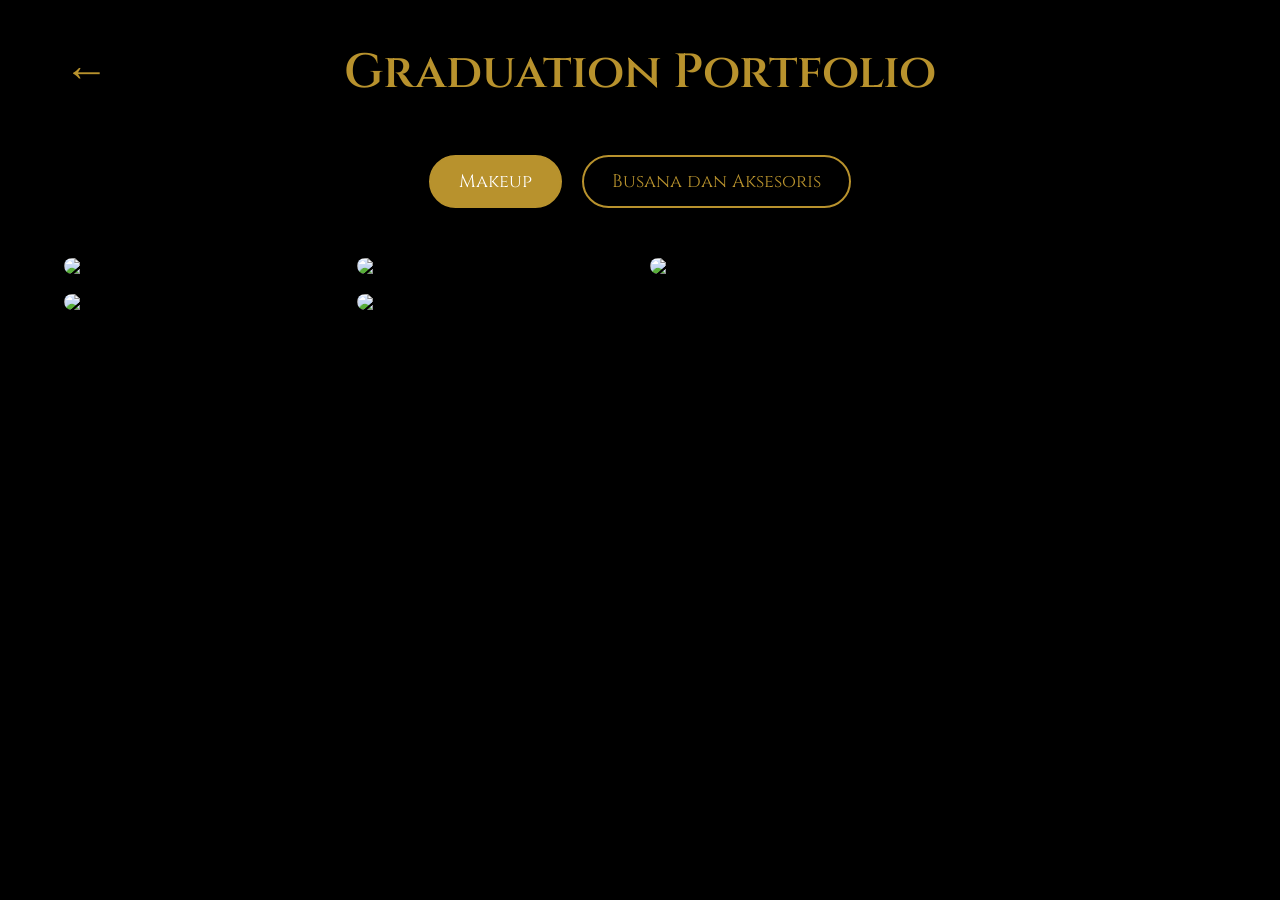
==== pages/graduation.html @ 891aeff3 "add wedding makeup photos" ====
<!DOCTYPE html>
<html lang="en">

<head>
    <meta charset="UTF-8">
    <meta name="viewport" content="width=device-width, initial-scale=1.0">

    <link href="https://fonts.googleapis.com/css2?family=Cinzel:wght@400;600&display=swap" rel="stylesheet">

    <link rel="stylesheet" href="../styles/graduation.css">

    <title>Graduation Portfolio</title>
</head>

<body>

    <div class="header">

        <div class="header-top">

            <a href="../index.html#services" class="back-home">&#8592;</a>

            <h1>Graduation Portfolio</h1>

        </div>

    </div>

    <!-- CATEGORY -->

    <div class="category-bar">

        <button class="category active" onclick="showCategory('makeup', this)">Makeup</button>

        <button class="category" onclick="showCategory('busana', this)">Busana dan Aksesoris</button>

    </div>


    <!-- MAKEUP -->

    <section id="makeup" class="portfolio category-content">

        <div class="gallery">

            <img src="../assets/images/graduation/makeup/1.jpg">
            <img src="../assets/images/graduation/makeup/2.jpg">
            <img src="../assets/images/graduation/makeup/3.jpg">
            <img src="../assets/images/graduation/makeup/4.jpg">
            <img src="../assets/images/graduation/makeup/5.jpg">

        </div>

    </section>


    <!-- BUSANA -->

    <section id="busana" class="portfolio category-content" style="display:none;">

        <div class="gallery">

            <img src="../assets/images/graduation/busana/1.jpg">
            <img src="../assets/images/graduation/busana/2.jpg">
            <img src="../assets/images/graduation/busana/3.jpg">

        </div>

    </section>

    </section>

    <script src="../scripts/graduation.js"></script>

</body>

</html>
---- styles/graduation.css ----
/* ========================= */
/* RESET */
/* ========================= */
html{
    scroll-behavior:smooth;
}

*{
    margin:0;
    padding:0;
    box-sizing:border-box;
}

body{
    background:#000;
    color:#fff;
    font-family:"Cinzel", serif;
}

/* ========================= */
/* HEADER */
/* ========================= */

.header{
    width:90%;
    max-width:1400px;
    margin:40px auto;
    position:relative;
}

.header-top{
    display:flex;
    align-items:center;
    justify-content:center;
    position:relative;
}

.back-home{
    position:absolute;
    left:0;

    color:#b8922d;
    text-decoration:none;

    font-size:45px;
    font-weight:bold;

    transition:.3s;
}

.back-home:hover{
    transform:translateX(-6px);
}

.header h1{
    color:#b8922d;
    font-size:48px;
    font-weight:600;
    text-align:center;
}

/* ========================= */
/* CATEGORY */
/* ========================= */

.category-bar{

    width:90%;
    max-width:1400px;

    margin:50px auto;

    display:flex;
    justify-content:center;
    gap:20px;

    overflow-x:auto;
    scrollbar-width:none;

}

.category-bar::-webkit-scrollbar{
    display:none;
}

.category{

    background:transparent;

    color:#b8922d;

    border:2px solid #b8922d;

    border-radius:30px;

    padding:12px 28px;

    font-size:18px;

    font-family:"Cinzel",serif;

    cursor:pointer;

    transition:.3s;

    white-space:nowrap;

}

.category:hover,
.category.active{

    background:#b8922d;
    color:white;

}

/* ========================= */
/* GALLERY */
/* ========================= */

.portfolio{

    width:90%;
    max-width:1400px;

    margin:0 auto 80px;

}

/* Pinterest Layout */

.gallery{

    column-count:4;
    column-gap:20px;

}

.gallery img{

    width:100%;
    height:auto;

    display:block;

    margin-bottom:20px;

    border-radius:18px;

    break-inside:avoid;

    cursor:pointer;

    transition:.35s;

}

.gallery img:hover{

    transform:scale(1.03);

    filter:brightness(.92);

}

/* ========================= */
/* RESPONSIVE */
/* ========================= */

@media(max-width:1200px){

.gallery{
column-count:3;
}

}

@media(max-width:768px){

.header h1{
font-size:36px;
}

.back-home{
font-size:35px;
}

.gallery{
column-count:2;
}

}

@media(max-width:500px){

.header h1{
font-size:28px;
}

.category{
font-size:15px;
padding:10px 18px;
}

.gallery{
column-count:1;
}

}

/* ========================= */
/* RESPONSIVE */
/* ========================= */

/* Laptop */
@media (max-width: 1200px){

    .gallery{
        column-count:3;
    }

    .header h1{
        font-size:42px;
    }

}

/* Tablet */
@media (max-width: 992px){

    .header{
        margin:30px auto;
    }

    .header h1{
        font-size:34px;
    }

    .back-home{
        font-size:34px;
    }

    .category-bar{
        justify-content:flex-start;
        padding-bottom:5px;
    }

    .gallery{
        column-count:2;
    }

}

/* HP */
@media (max-width: 576px){

    .header{
        width:95%;
    }

    .header-top{
        justify-content:center;
    }

    .header h1{
        font-size:24px;
        padding:0 40px;
    }

    .back-home{
        left:0;
        font-size:28px;
    }

    .category-bar{
        width:95%;
        gap:10px;
        justify-content:flex-start;
        overflow-x:auto;
    }

    .category{
        padding:10px 18px;
        font-size:14px;
    }

    .portfolio{
        width:95%;
    }

    .gallery{
        column-count:2;
        column-gap:12px;
    }

    .gallery img{
        margin-bottom:12px;
        border-radius:12px;
    }

}

/* HP kecil */
@media (max-width: 400px){

    .header h1{
        font-size:20px;
    }

    .back-home{
        font-size:24px;
    }

    .gallery{
        column-count:1;
    }

}
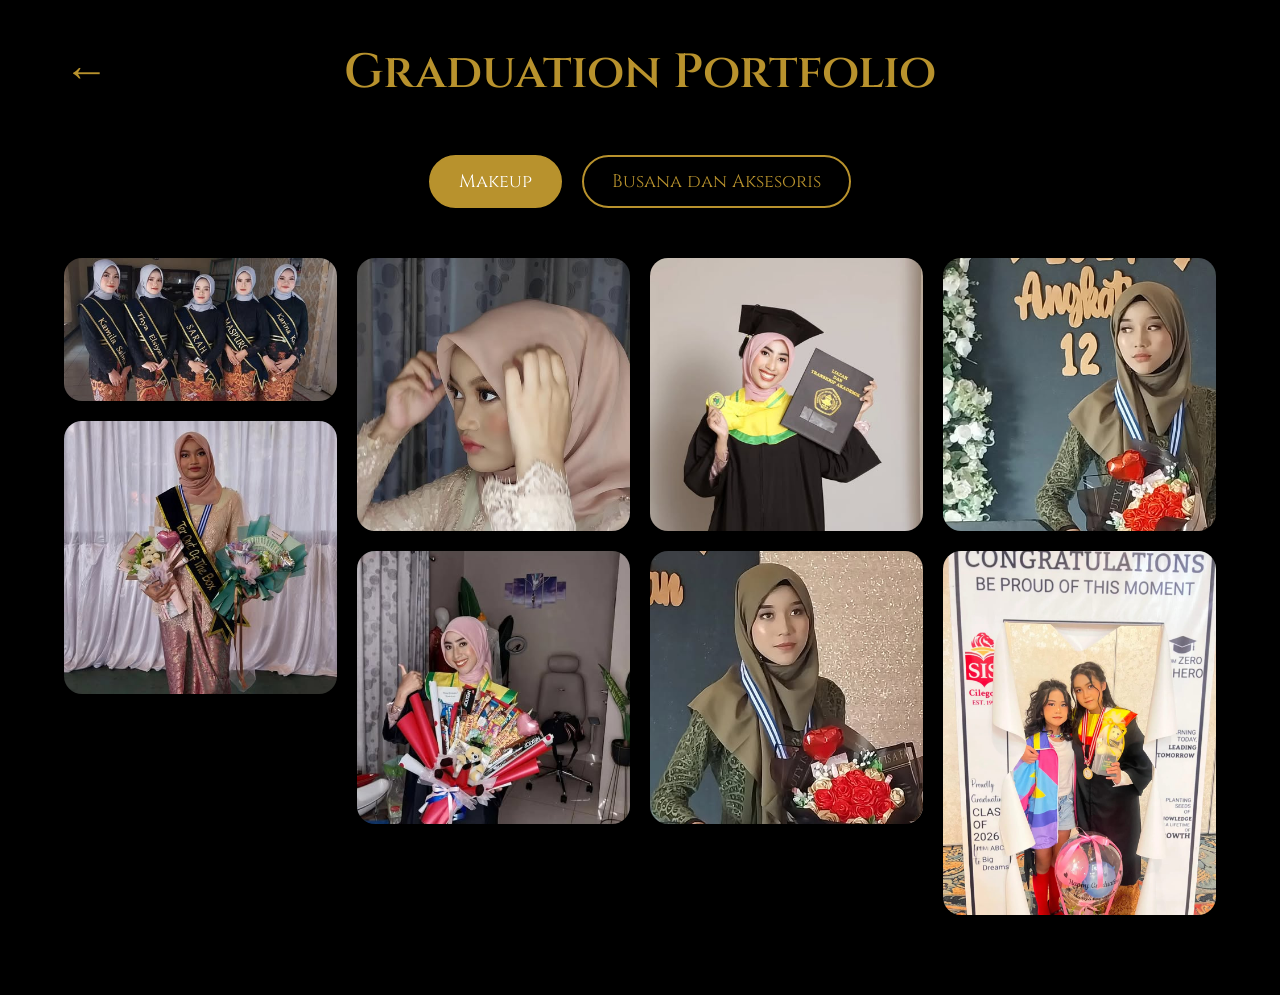
==== commit f156673d: "add graduation pic" ====
--- a/pages/graduation.html
+++ b/pages/graduation.html
@@ -2,14 +2,19 @@
 <html lang="en">
 
 <head>
-    <meta charset="UTF-8">
+   <meta charset="UTF-8">
     <meta name="viewport" content="width=device-width, initial-scale=1.0">
 
+    <title>Graduation Portfolio | Nakei Rias</title>
+
+    <meta name="description" content="Graduation Portfolio by Nakei Rias. Professional Graduation Makeup, Busana, Dekorasi, Pelaminan, dan Tenda Hajat.">
+
+    <link rel="canonical" href="https://keikow0.github.io/Nakei-Rias/pages/graduation.html">
+
+    <link rel="icon" type="image/x-icon" href="../assets/icons/favicon.ico">
+
     <link href="https://fonts.googleapis.com/css2?family=Cinzel:wght@400;600&display=swap" rel="stylesheet">
-
     <link rel="stylesheet" href="../styles/graduation.css">
-
-    <title>Graduation Portfolio</title>
 </head>
 
 <body>
@@ -43,12 +48,14 @@
 
         <div class="gallery">
 
-            <img src="../assets/images/graduation/makeup/1.jpg">
-            <img src="../assets/images/graduation/makeup/2.jpg">
-            <img src="../assets/images/graduation/makeup/3.jpg">
-            <img src="../assets/images/graduation/makeup/4.jpg">
-            <img src="../assets/images/graduation/makeup/5.jpg">
-
+            <img src="../assets/images/graduation/makeup/makeup (1).jpeg">
+            <img src="../assets/images/graduation/makeup/makeup (2).jpeg">
+            <img src="../assets/images/graduation/makeup/makeup (3).jpeg">
+            <img src="../assets/images/graduation/makeup/makeup (4).jpeg">
+            <img src="../assets/images/graduation/makeup/makeup (5).jpeg">
+            <img src="../assets/images/graduation/makeup/makeup (6).jpeg">
+            <img src="../assets/images/graduation/makeup/makeup (7).jpeg">
+            <img src="../assets/images/graduation/makeup/makeup (8).jpeg">
         </div>
 
     </section>
@@ -60,9 +67,9 @@
 
         <div class="gallery">
 
-            <img src="../assets/images/graduation/busana/1.jpg">
-            <img src="../assets/images/graduation/busana/2.jpg">
-            <img src="../assets/images/graduation/busana/3.jpg">
+            <img src="../assets/images/graduation/busana/busana (1).jpeg">
+            <img src="../assets/images/graduation/busana/busana (2).jpeg">
+            <img src="../assets/images/graduation/busana/busana (3).jpeg">
 
         </div>
 
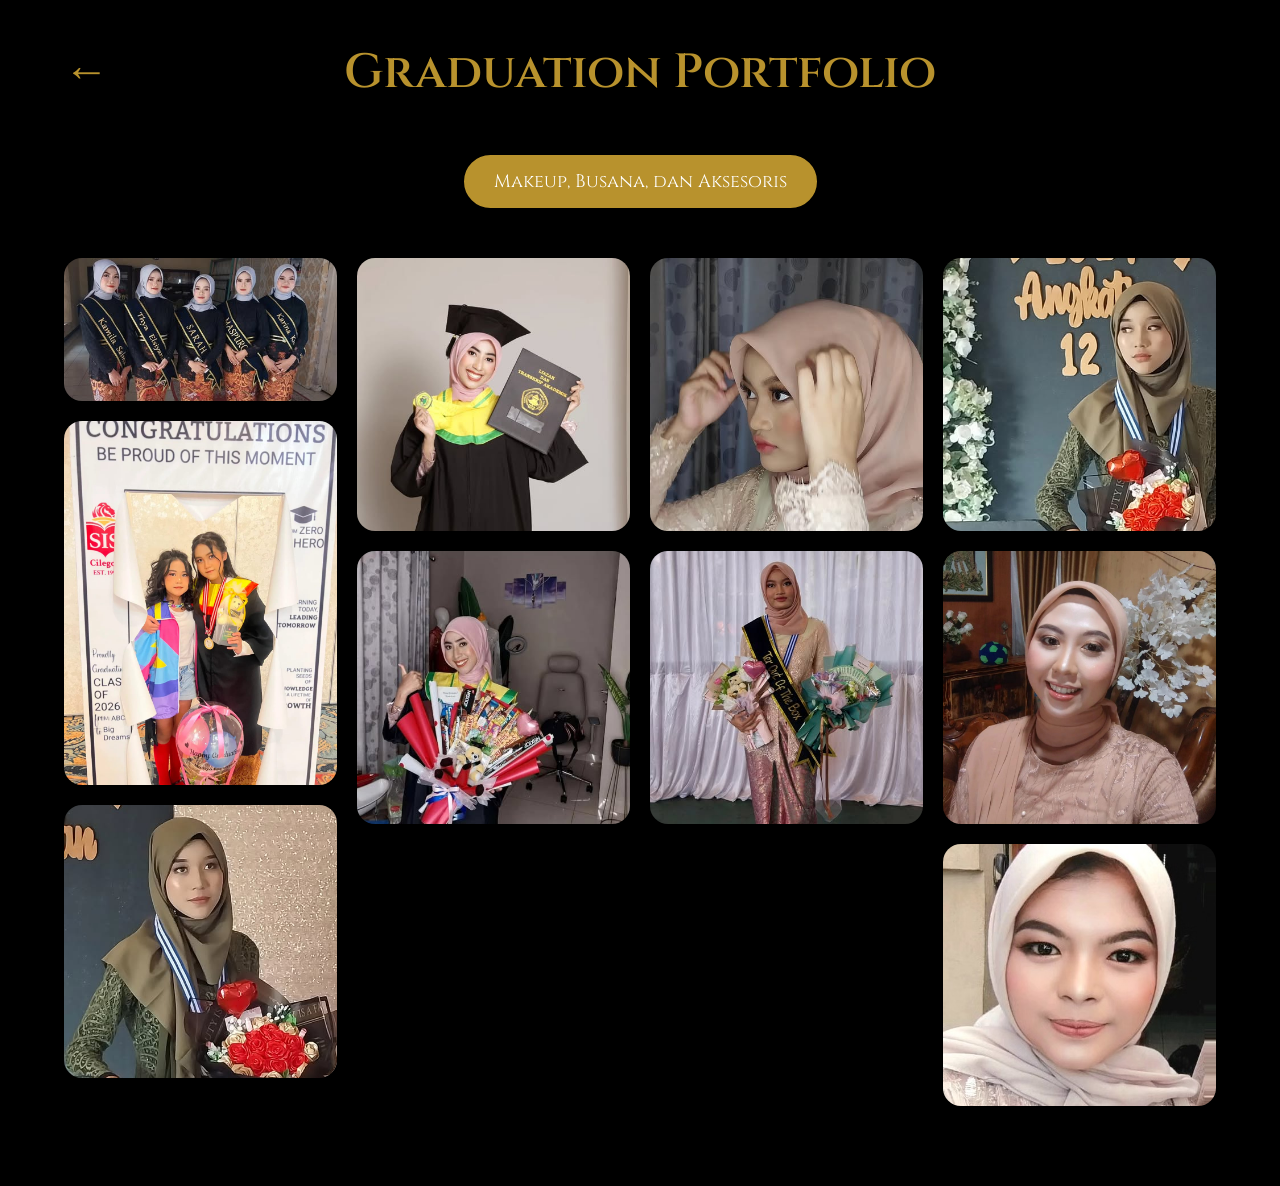
==== commit fed430da: "add party pics" ====
--- a/pages/graduation.html
+++ b/pages/graduation.html
@@ -35,45 +35,29 @@
 
     <div class="category-bar">
 
-        <button class="category active" onclick="showCategory('makeup', this)">Makeup</button>
+        <button class="category active" onclick="showCategory('makeupbusana', this)">Makeup, Busana, dan Aksesoris</button>
 
-        <button class="category" onclick="showCategory('busana', this)">Busana dan Aksesoris</button>
 
     </div>
 
 
     <!-- MAKEUP -->
 
-    <section id="makeup" class="portfolio category-content">
+    <section id="makeupbusana" class="portfolio category-content">
 
         <div class="gallery">
 
-            <img src="../assets/images/graduation/makeup/makeup (1).jpeg">
-            <img src="../assets/images/graduation/makeup/makeup (2).jpeg">
-            <img src="../assets/images/graduation/makeup/makeup (3).jpeg">
-            <img src="../assets/images/graduation/makeup/makeup (4).jpeg">
-            <img src="../assets/images/graduation/makeup/makeup (5).jpeg">
-            <img src="../assets/images/graduation/makeup/makeup (6).jpeg">
-            <img src="../assets/images/graduation/makeup/makeup (7).jpeg">
-            <img src="../assets/images/graduation/makeup/makeup (8).jpeg">
+            <img src="../assets/images/graduation/makeupbusana/makeupbusana (1).jpeg">
+            <img src="../assets/images/graduation/makeupbusana/makeupbusana (2).jpeg">
+            <img src="../assets/images/graduation/makeupbusana/makeupbusana (3).jpeg">
+            <img src="../assets/images/graduation/makeupbusana/makeupbusana (4).jpeg">
+            <img src="../assets/images/graduation/makeupbusana/makeupbusana (5).jpeg">
+            <img src="../assets/images/graduation/makeupbusana/makeupbusana (6).jpeg">
+            <img src="../assets/images/graduation/makeupbusana/makeupbusana (7).jpeg">
+            <img src="../assets/images/graduation/makeupbusana/makeupbusana (8).jpeg">
+            <img src="../assets/images/graduation/makeupbusana/makeupbusana (1).png">
+            <img src="../assets/images/graduation/makeupbusana/makeupbusana (2).png">
         </div>
-
-    </section>
-
-
-    <!-- BUSANA -->
-
-    <section id="busana" class="portfolio category-content" style="display:none;">
-
-        <div class="gallery">
-
-            <img src="../assets/images/graduation/busana/busana (1).jpeg">
-            <img src="../assets/images/graduation/busana/busana (2).jpeg">
-            <img src="../assets/images/graduation/busana/busana (3).jpeg">
-
-        </div>
-
-    </section>
 
     </section>
 
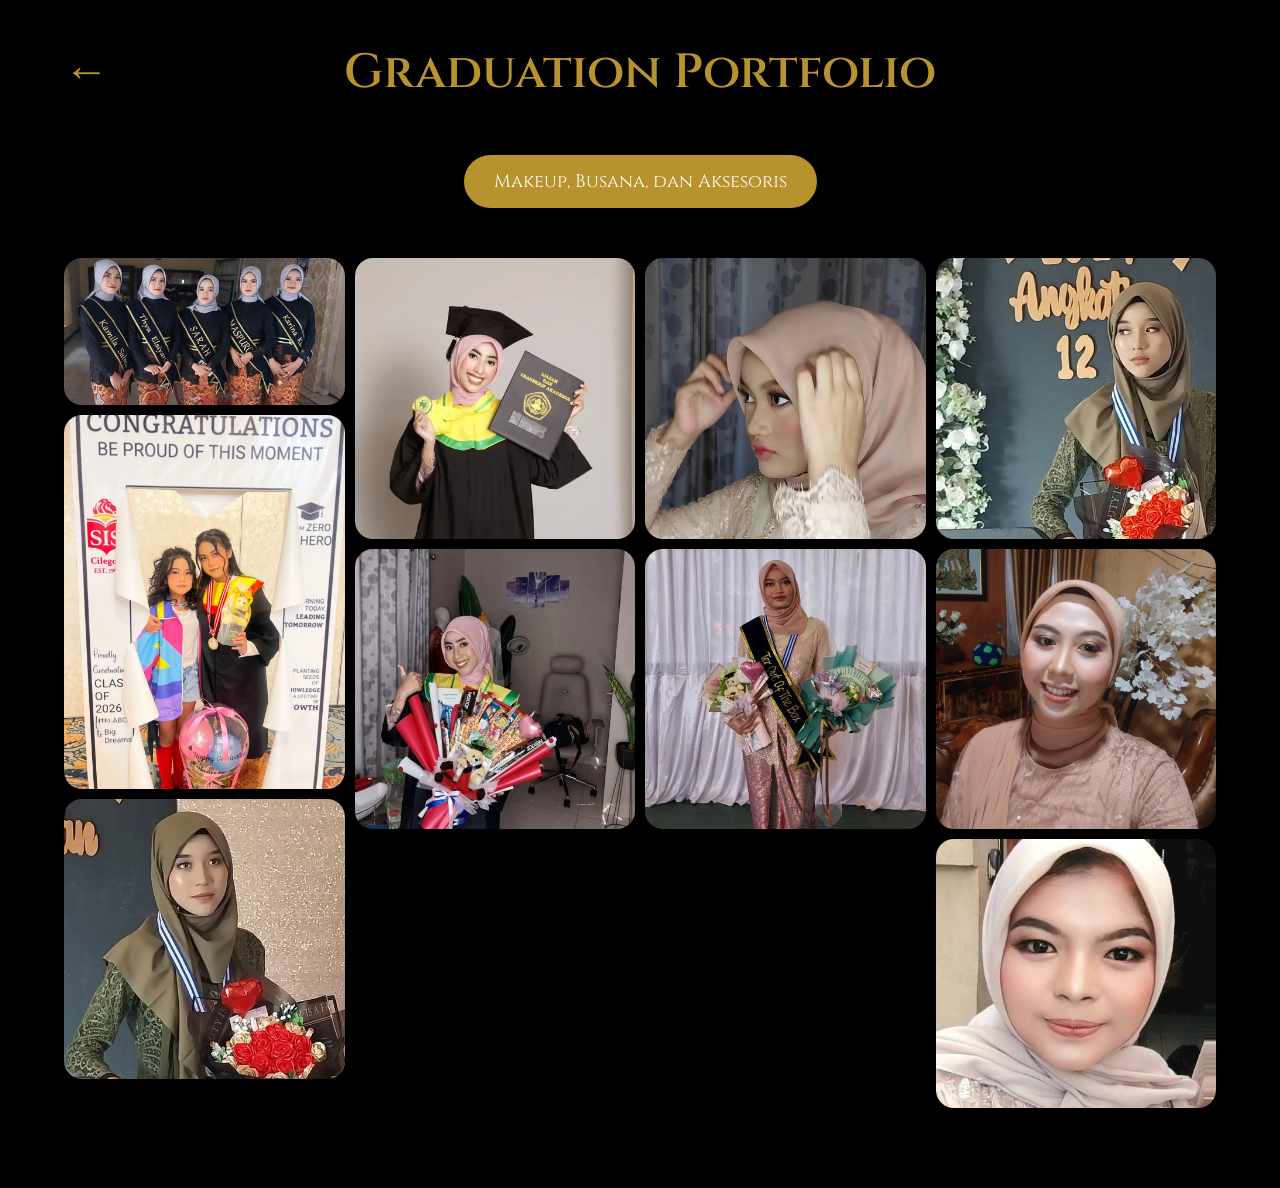
==== commit bd54f227: "fix responsive and add akikah" ====
--- a/pages/graduation.html
+++ b/pages/graduation.html
@@ -14,7 +14,7 @@
     <link rel="icon" type="image/x-icon" href="../assets/icons/favicon.ico">
 
     <link href="https://fonts.googleapis.com/css2?family=Cinzel:wght@400;600&display=swap" rel="stylesheet">
-    <link rel="stylesheet" href="../styles/graduation.css">
+    <link rel="stylesheet" href="../styles/services.css">
 </head>
 
 <body>
@@ -61,7 +61,7 @@
 
     </section>
 
-    <script src="../scripts/graduation.js"></script>
+    <script src="../scripts/services.js"></script>
 
 </body>
 
--- a/styles/services.css
+++ b/styles/services.css
@@ -0,0 +1,272 @@
+/* ========================= */
+/* RESET */
+/* ========================= */
+html{
+    scroll-behavior:smooth;
+}
+
+*{
+    margin:0;
+    padding:0;
+    box-sizing:border-box;
+}
+
+body{
+    background:#000;
+    color:#fff;
+    font-family:"Cinzel", serif;
+}
+
+/* ========================= */
+/* HEADER */
+/* ========================= */
+
+.header{
+    width:90%;
+    max-width:1400px;
+    margin:40px auto;
+    position:relative;
+}
+
+.header-top{
+    display:flex;
+    align-items:center;
+    justify-content:center;
+    position:relative;
+}
+
+.back-home{
+    position:absolute;
+    left:0;
+
+    color:#b8922d;
+    text-decoration:none;
+
+    font-size:45px;
+    font-weight:bold;
+
+    transition:.3s;
+}
+
+.back-home:hover{
+    transform:translateX(-6px);
+}
+
+.header h1{
+    color:#b8922d;
+    font-size:48px;
+    font-weight:600;
+    text-align:center;
+}
+
+/* ========================= */
+/* CATEGORY */
+/* ========================= */
+
+.category-bar{
+    width:90%;
+    max-width:1400px;
+    margin:50px auto;
+
+    display:flex;
+    gap:20px;
+
+    overflow-x:auto;
+    scrollbar-width:none;
+
+    justify-content:center;
+}
+
+.category-bar::-webkit-scrollbar{
+    display:none;
+}
+
+.category{
+
+    background:transparent;
+
+    color:#b8922d;
+
+    border:2px solid #b8922d;
+
+    border-radius:30px;
+
+    padding:12px 28px;
+
+    font-size:18px;
+
+    font-family:"Cinzel",serif;
+
+    cursor:pointer;
+
+    transition:.3s;
+
+    white-space:nowrap;
+
+}
+
+.category:hover,
+.category.active{
+
+    background:#b8922d;
+    color:white;
+
+}
+
+/* ========================= */
+/* GALLERY */
+/* ========================= */
+
+.portfolio{
+
+    width:90%;
+    max-width:1400px;
+
+    margin:0 auto 80px;
+
+}
+
+/* Pinterest Layout */
+
+.gallery{
+
+    column-count:4;
+    column-gap:10px;
+
+}
+
+.gallery img{
+
+    width:100%;
+    height:auto;
+
+    display:block;
+
+    margin-bottom:10px;
+
+    border-radius:18px;
+
+    break-inside:avoid;
+
+    cursor:pointer;
+
+    transition:.35s;
+
+}
+
+.gallery img:hover{
+
+    transform:scale(1.03);
+
+    filter:brightness(.92);
+
+}
+
+/* ========================= */
+/* RESPONSIVE */
+/* ========================= */
+
+/* Laptop */
+@media (max-width: 1200px){
+
+    .gallery{
+        column-count:4;
+    }
+
+    .header h1{
+        font-size:42px;
+    }
+
+}
+
+/* Tablet */
+@media (max-width: 992px){
+
+    .header{
+        margin:30px auto;
+    }
+
+    .header h1{
+        font-size:34px;
+    }
+
+    .back-home{
+        font-size:34px;
+    }
+
+    .category-bar{
+        justify-content:flex-start;
+        padding-bottom:5px;
+    }
+
+    .gallery{
+        column-count:2;
+    }
+
+}
+
+/* HP */
+@media (max-width: 576px){
+
+    .header{
+        width:95%;
+    }
+
+    .header-top{
+        justify-content:center;
+    }
+
+    .header h1{
+        font-size:24px;
+        padding:0 40px;
+    }
+
+    .back-home{
+        left:0;
+        font-size:28px;
+    }
+
+    .category-bar{
+        width:95%;
+        gap:10px;
+        justify-content:flex-start;
+        overflow-x:auto;
+    }
+
+    .category{
+        padding:10px 18px;
+        font-size:14px;
+    }
+
+    .portfolio{
+        width:95%;
+    }
+
+    .gallery{
+        column-count:2;
+        column-gap:10px;
+    }
+
+    .gallery img{
+        margin-bottom:12px;
+        border-radius:12px;
+    }
+
+}
+
+/* HP kecil */
+@media (max-width: 400px){
+
+    .header h1{
+        font-size:20px;
+    }
+
+    .back-home{
+        font-size:24px;
+    }
+
+    .gallery{
+        column-count:1;
+    }
+
+}
